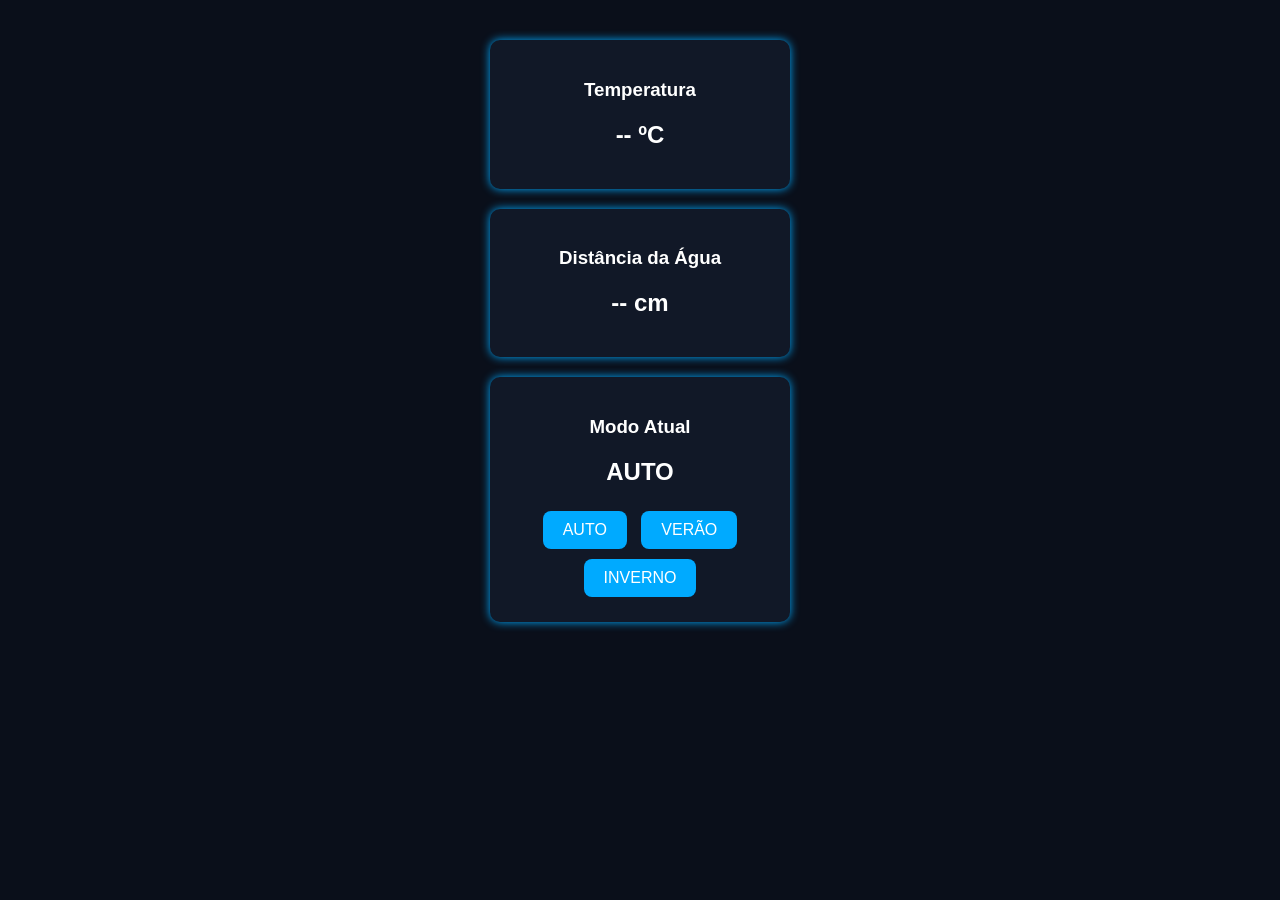
==== dashboard.html @ bf5988ee "primeiro commit" ====
<!DOCTYPE html>
<html lang="pt">
<head>
    <meta charset="UTF-8">
    <title>DogHouse Inteligente</title>
    <link rel="stylesheet" href="style.css">
    <script defer src="dashboard.js"></script>
</head>

<body>

    <div class="container">

        <!-- PAINEL TEMPERATURA -->
        <div class="panel">
            <h3>Temperatura</h3>
            <h2 id="temp">-- ºC</h2>
        </div>

        <!-- PAINEL ÁGUA -->
        <div class="panel">
            <h3>Distância da Água</h3>
            <h2 id="agua">-- cm</h2>
        </div>

        <!-- PAINEL MODO -->
        <div class="panel">
            <h3>Modo Atual</h3>
            <h2 id="modoAtual">AUTO</h2>

            <div class="botoes-modo">
                <button onclick="mudarModo('AUTO')">AUTO</button>
                <button onclick="mudarModo('VERAO')">VERÃO</button>
                <button onclick="mudarModo('INVERNO')">INVERNO</button>
            </div>
        </div>

    </div>

</body>
</html>
---- style.css ----
body {
    background: #0a0f1a;
    color: white;
    font-family: Arial;
    text-align: center;
}

.container {
    display: flex;
    flex-direction: column;
    gap: 20px;
    width: 300px;
    margin: auto;
    margin-top: 40px;
}

.panel {
    background: #111827;
    padding: 20px;
    border-radius: 10px;
    box-shadow: 0 0 10px #00aaff;
}

button {
    background: #00aaff;
    border: none;
    padding: 10px 20px;
    margin: 5px;
    border-radius: 8px;
    color: white;
    font-size: 16px;
    cursor: pointer;
}

button:hover {
    background: #0088cc;
}
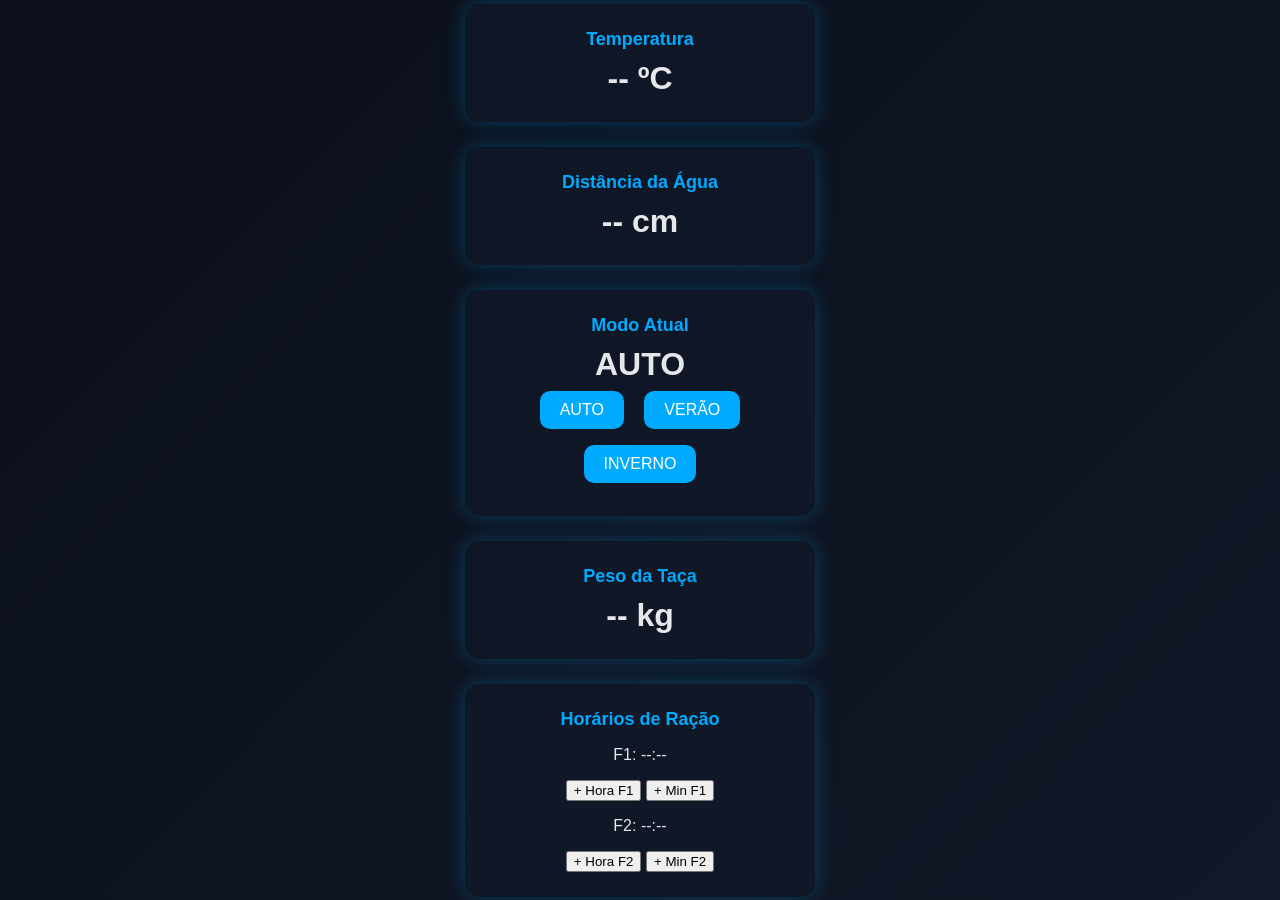
==== commit be464637: "nova atualização" ====
--- a/dashboard.html
+++ b/dashboard.html
@@ -11,19 +11,16 @@
 
     <div class="container">
 
-        <!-- PAINEL TEMPERATURA -->
         <div class="panel">
             <h3>Temperatura</h3>
             <h2 id="temp">-- ºC</h2>
         </div>
 
-        <!-- PAINEL ÁGUA -->
         <div class="panel">
             <h3>Distância da Água</h3>
             <h2 id="agua">-- cm</h2>
         </div>
 
-        <!-- PAINEL MODO -->
         <div class="panel">
             <h3>Modo Atual</h3>
             <h2 id="modoAtual">AUTO</h2>
@@ -35,6 +32,23 @@
             </div>
         </div>
 
+        <div class="panel">
+            <h3>Peso da Taça</h3>
+            <h2 id="peso">-- kg</h2>
+        </div>
+
+        <div class="panel">
+            <h3>Horários de Ração</h3>
+
+            <p>F1: <span id="f1hora">--:--</span></p>
+            <button onclick="alterarHora('F1', 'HORA')">+ Hora F1</button>
+            <button onclick="alterarHora('F1', 'MIN')">+ Min F1</button>
+
+            <p>F2: <span id="f2hora">--:--</span></p>
+            <button onclick="alterarHora('F2', 'HORA')">+ Hora F2</button>
+            <button onclick="alterarHora('F2', 'MIN')">+ Min F2</button>
+        </div>
+
     </div>
 
 </body>
--- a/style.css
+++ b/style.css
@@ -1,37 +1,108 @@
+/* ======== ESTILO GERAL ======== */
 body {
-    background: #0a0f1a;
-    color: white;
-    font-family: Arial;
+    margin: 0;
+    padding: 0;
+    background: linear-gradient(135deg, #0a0f1a, #111827);
+    color: #e5e7eb;
+    font-family: "Poppins", Arial, sans-serif;
+    display: flex;
+    justify-content: center;
+    align-items: center;
+    min-height: 100vh;
+}
+
+/* ======== LOGIN ======== */
+.login-box {
+    background: rgba(17, 24, 39, 0.85);
+    padding: 40px;
+    width: 350px;
+    border-radius: 15px;
+    box-shadow: 0 0 25px rgba(0, 170, 255, 0.4);
+    backdrop-filter: blur(10px);
     text-align: center;
 }
 
+.login-box h2 {
+    margin-bottom: 20px;
+    color: #00aaff;
+    font-size: 26px;
+}
+
+.login-box input {
+    width: 100%;
+    padding: 12px;
+    margin: 10px 0;
+    border-radius: 10px;
+    border: none;
+    outline: none;
+    background: #1f2937;
+    color: white;
+    font-size: 15px;
+}
+
+.login-box button {
+    width: 100%;
+    padding: 12px;
+    margin-top: 10px;
+    border-radius: 10px;
+    border: none;
+    background: #00aaff;
+    color: white;
+    font-size: 18px;
+    cursor: pointer;
+    transition: 0.2s;
+}
+
+.login-box button:hover {
+    background: #0088cc;
+}
+
+#error {
+    margin-top: 10px;
+    color: #ff4d4d;
+}
+
+/* ======== DASHBOARD ======== */
 .container {
     display: flex;
     flex-direction: column;
-    gap: 20px;
-    width: 300px;
-    margin: auto;
-    margin-top: 40px;
+    gap: 25px;
+    width: 350px;
 }
 
 .panel {
-    background: #111827;
-    padding: 20px;
-    border-radius: 10px;
-    box-shadow: 0 0 10px #00aaff;
+    background: rgba(17, 24, 39, 0.85);
+    padding: 25px;
+    border-radius: 15px;
+    box-shadow: 0 0 20px rgba(0, 170, 255, 0.3);
+    backdrop-filter: blur(10px);
+    text-align: center;
 }
 
-button {
+.panel h3 {
+    margin: 0;
+    font-size: 18px;
+    color: #00aaff;
+}
+
+.panel h2 {
+    margin: 10px 0 0;
+    font-size: 32px;
+    font-weight: bold;
+}
+
+.botoes-modo button {
+    padding: 10px 20px;
+    margin: 8px;
+    border-radius: 10px;
+    border: none;
     background: #00aaff;
-    border: none;
-    padding: 10px 20px;
-    margin: 5px;
-    border-radius: 8px;
     color: white;
     font-size: 16px;
     cursor: pointer;
+    transition: 0.2s;
 }
 
-button:hover {
+.botoes-modo button:hover {
     background: #0088cc;
 }
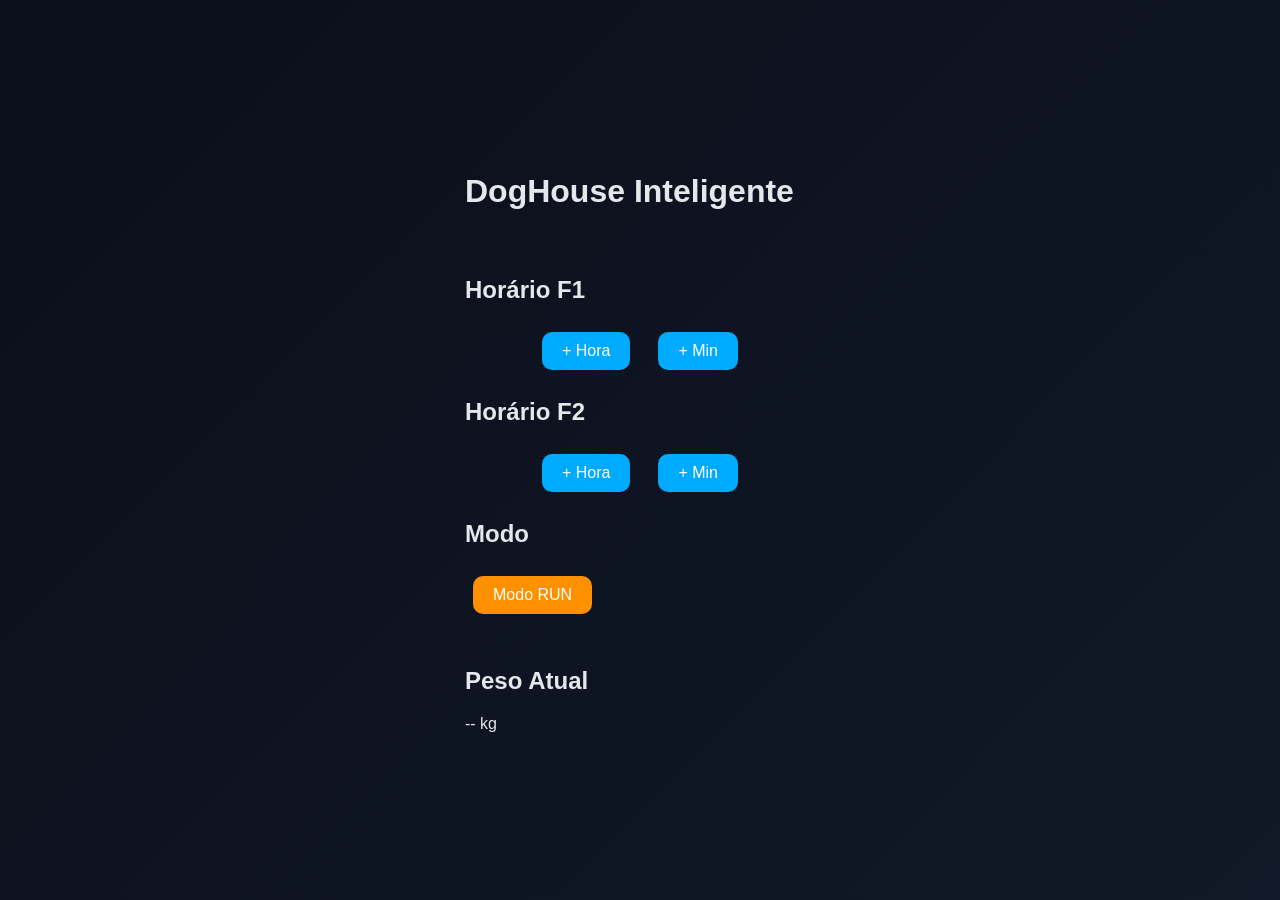
==== commit 61c48464: "Atualização completa: dashboard + horarios + RUN + design" ====
--- a/dashboard.html
+++ b/dashboard.html
@@ -4,52 +4,39 @@
     <meta charset="UTF-8">
     <title>DogHouse Inteligente</title>
     <link rel="stylesheet" href="style.css">
-    <script defer src="dashboard.js"></script>
 </head>
-
 <body>
 
     <div class="container">
 
-        <div class="panel">
-            <h3>Temperatura</h3>
-            <h2 id="temp">-- ºC</h2>
+        <h1>DogHouse Inteligente</h1>
+
+        <div class="painel-horarios">
+
+            <h2>Horário F1</h2>
+            <div class="linha-botoes">
+                <button class="btn-hora" onclick="alterarHora('F1','HORA')">+ Hora</button>
+                <button class="btn-min" onclick="alterarHora('F1','MIN')">+ Min</button>
+            </div>
+
+            <h2>Horário F2</h2>
+            <div class="linha-botoes">
+                <button class="btn-hora" onclick="alterarHora('F2','HORA')">+ Hora</button>
+                <button class="btn-min" onclick="alterarHora('F2','MIN')">+ Min</button>
+            </div>
+
+            <h2>Modo</h2>
+            <button class="btn-run" onclick="mudarParaRun()">Modo RUN</button>
+
         </div>
 
-        <div class="panel">
-            <h3>Distância da Água</h3>
-            <h2 id="agua">-- cm</h2>
-        </div>
-
-        <div class="panel">
-            <h3>Modo Atual</h3>
-            <h2 id="modoAtual">AUTO</h2>
-
-            <div class="botoes-modo">
-                <button onclick="mudarModo('AUTO')">AUTO</button>
-                <button onclick="mudarModo('VERAO')">VERÃO</button>
-                <button onclick="mudarModo('INVERNO')">INVERNO</button>
-            </div>
-        </div>
-
-        <div class="panel">
-            <h3>Peso da Taça</h3>
-            <h2 id="peso">-- kg</h2>
-        </div>
-
-        <div class="panel">
-            <h3>Horários de Ração</h3>
-
-            <p>F1: <span id="f1hora">--:--</span></p>
-            <button onclick="alterarHora('F1', 'HORA')">+ Hora F1</button>
-            <button onclick="alterarHora('F1', 'MIN')">+ Min F1</button>
-
-            <p>F2: <span id="f2hora">--:--</span></p>
-            <button onclick="alterarHora('F2', 'HORA')">+ Hora F2</button>
-            <button onclick="alterarHora('F2', 'MIN')">+ Min F2</button>
+        <div id="pesoBox">
+            <h2>Peso Atual</h2>
+            <p id="pesoValor">-- kg</p>
         </div>
 
     </div>
 
+    <script src="dashboard.js"></script>
 </body>
 </html>
--- a/style.css
+++ b/style.css
@@ -91,7 +91,11 @@
     font-weight: bold;
 }
 
-.botoes-modo button {
+/* ======== BOTÕES ======== */
+.botoes-modo button,
+.btn-hora,
+.btn-min,
+.btn-run {
     padding: 10px 20px;
     margin: 8px;
     border-radius: 10px;
@@ -103,6 +107,23 @@
     transition: 0.2s;
 }
 
-.botoes-modo button:hover {
+.botoes-modo button:hover,
+.btn-hora:hover,
+.btn-min:hover,
+.btn-run:hover {
     background: #0088cc;
 }
+
+.btn-run {
+    background: #ff9100;
+}
+
+.btn-run:hover {
+    background: #e67e00;
+}
+
+.linha-botoes {
+    display: flex;
+    justify-content: center;
+    gap: 12px;
+}
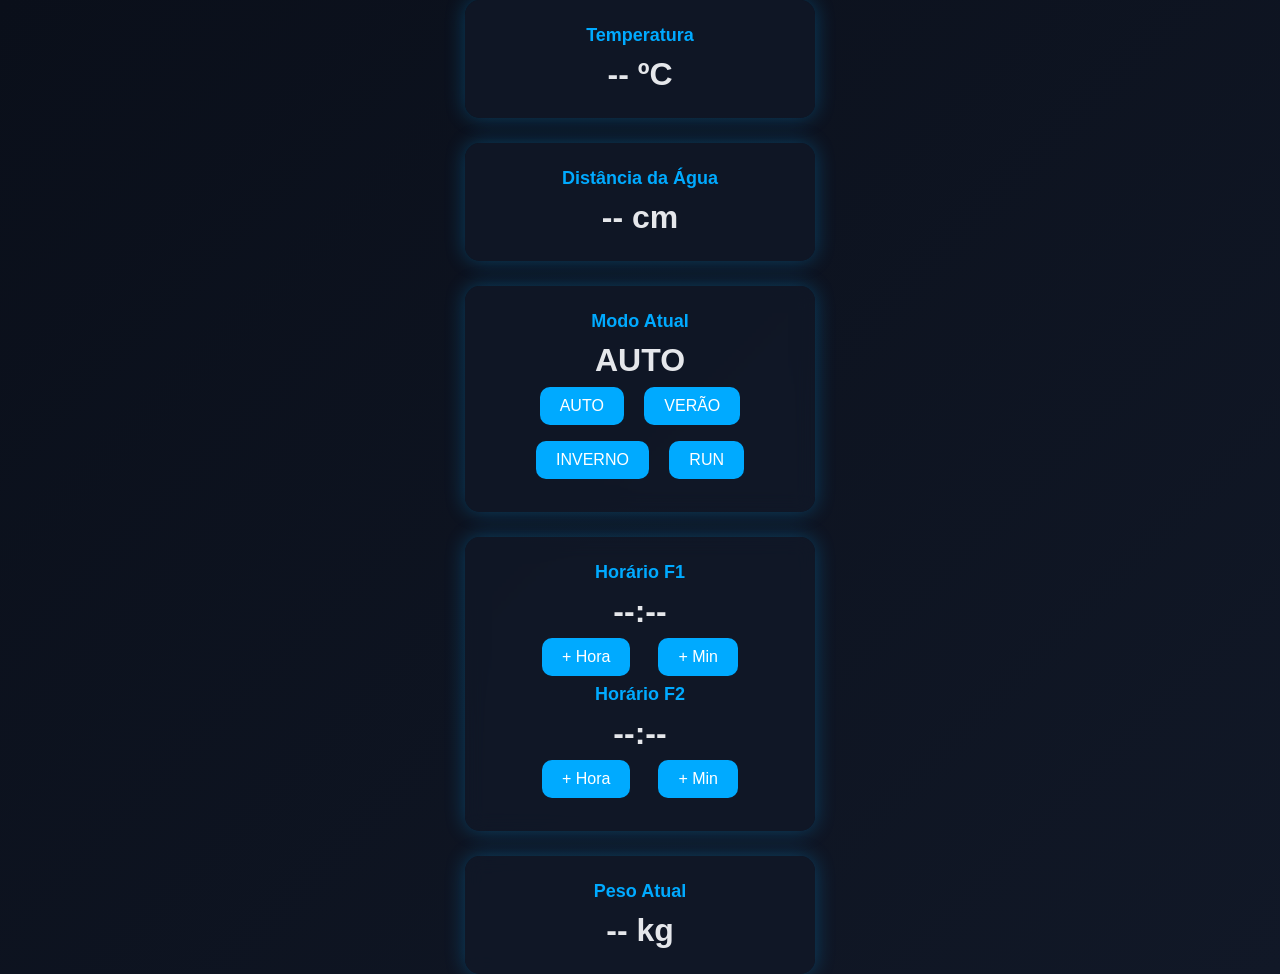
==== commit ccf8289e: "Atualização completa: dashboard + horarios + RUN + design" ====
--- a/dashboard.html
+++ b/dashboard.html
@@ -4,39 +4,64 @@
     <meta charset="UTF-8">
     <title>DogHouse Inteligente</title>
     <link rel="stylesheet" href="style.css">
+    <script defer src="dashboard.js"></script>
 </head>
+
 <body>
 
     <div class="container">
 
-        <h1>DogHouse Inteligente</h1>
+        <!-- TEMPERATURA -->
+        <div class="panel">
+            <h3>Temperatura</h3>
+            <h2 id="temp">-- ºC</h2>
+        </div>
 
-        <div class="painel-horarios">
+        <!-- ÁGUA -->
+        <div class="panel">
+            <h3>Distância da Água</h3>
+            <h2 id="agua">-- cm</h2>
+        </div>
 
-            <h2>Horário F1</h2>
+        <!-- MODO -->
+        <div class="panel">
+            <h3>Modo Atual</h3>
+            <h2 id="modoAtual">AUTO</h2>
+
+            <div class="botoes-modo">
+                <button onclick="mudarModo('AUTO')">AUTO</button>
+                <button onclick="mudarModo('VERAO')">VERÃO</button>
+                <button onclick="mudarModo('INVERNO')">INVERNO</button>
+                <button class="btn-run" onclick="mudarModo('RUN')">RUN</button>
+            </div>
+        </div>
+
+        <!-- HORÁRIOS -->
+        <div class="panel">
+            <h3>Horário F1</h3>
+            <h2 id="f1hora">--:--</h2>
+
             <div class="linha-botoes">
                 <button class="btn-hora" onclick="alterarHora('F1','HORA')">+ Hora</button>
                 <button class="btn-min" onclick="alterarHora('F1','MIN')">+ Min</button>
             </div>
 
-            <h2>Horário F2</h2>
+            <h3>Horário F2</h3>
+            <h2 id="f2hora">--:--</h2>
+
             <div class="linha-botoes">
                 <button class="btn-hora" onclick="alterarHora('F2','HORA')">+ Hora</button>
                 <button class="btn-min" onclick="alterarHora('F2','MIN')">+ Min</button>
             </div>
-
-            <h2>Modo</h2>
-            <button class="btn-run" onclick="mudarParaRun()">Modo RUN</button>
-
         </div>
 
-        <div id="pesoBox">
-            <h2>Peso Atual</h2>
-            <p id="pesoValor">-- kg</p>
+        <!-- PESO -->
+        <div class="panel">
+            <h3>Peso Atual</h3>
+            <h2 id="pesoValor">-- kg</h2>
         </div>
 
     </div>
 
-    <script src="dashboard.js"></script>
 </body>
 </html>
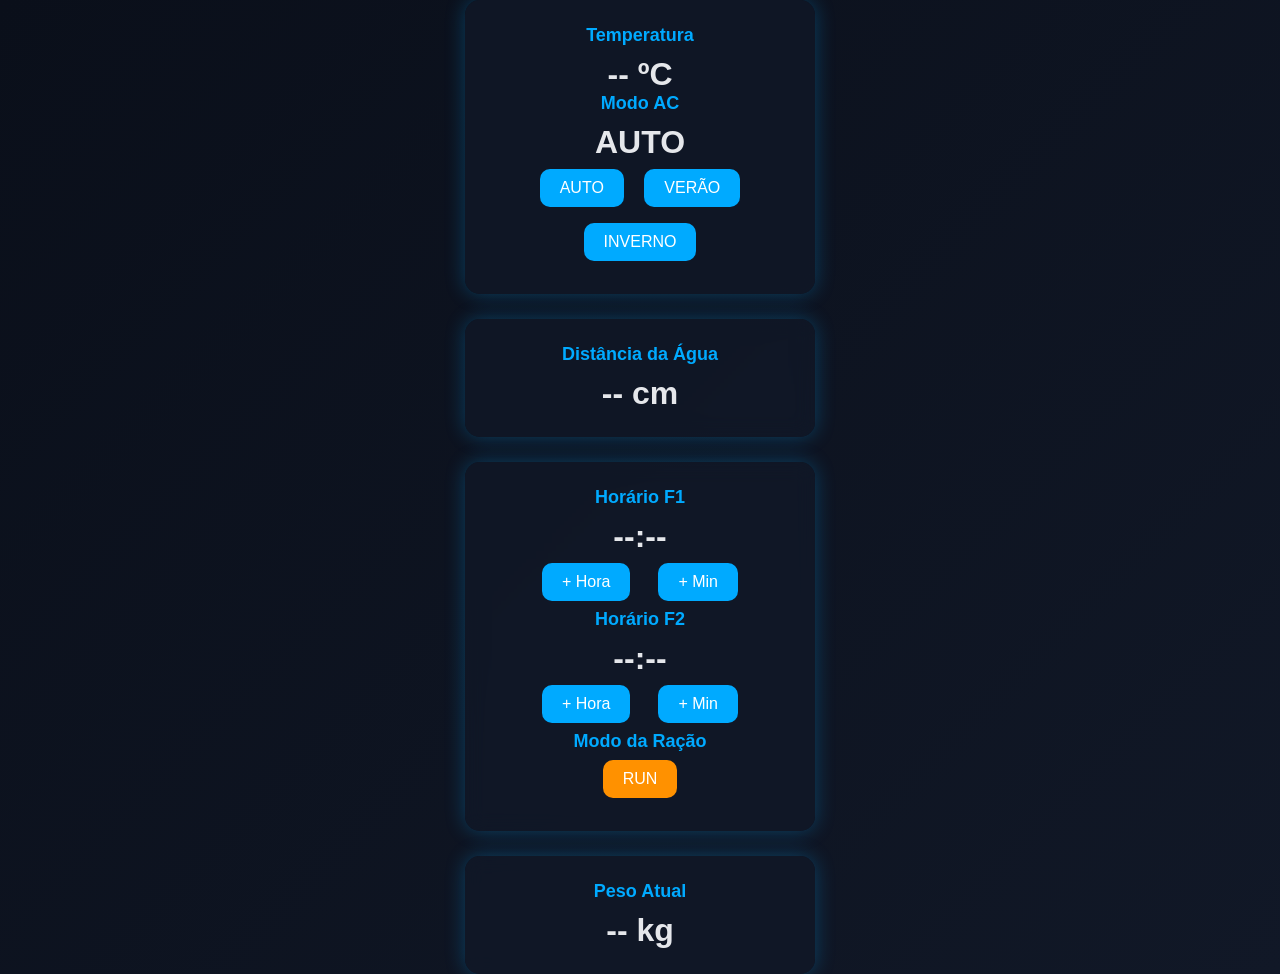
==== commit 4a59ba88: "Atualização: modo RUN corrigido + dashboard final" ====
--- a/dashboard.html
+++ b/dashboard.html
@@ -11,32 +11,28 @@
 
     <div class="container">
 
-        <!-- TEMPERATURA -->
+        <!-- PAINEL DO AR CONDICIONADO -->
         <div class="panel">
             <h3>Temperatura</h3>
             <h2 id="temp">-- ºC</h2>
+
+            <h3>Modo AC</h3>
+            <h2 id="modoAtual">AUTO</h2>
+
+            <div class="botoes-modo">
+                <button onclick="mudarModoAC('AUTO')">AUTO</button>
+                <button onclick="mudarModoAC('VERAO')">VERÃO</button>
+                <button onclick="mudarModoAC('INVERNO')">INVERNO</button>
+            </div>
         </div>
 
-        <!-- ÁGUA -->
+        <!-- PAINEL DO BEBEDOURO -->
         <div class="panel">
             <h3>Distância da Água</h3>
             <h2 id="agua">-- cm</h2>
         </div>
 
-        <!-- MODO -->
-        <div class="panel">
-            <h3>Modo Atual</h3>
-            <h2 id="modoAtual">AUTO</h2>
-
-            <div class="botoes-modo">
-                <button onclick="mudarModo('AUTO')">AUTO</button>
-                <button onclick="mudarModo('VERAO')">VERÃO</button>
-                <button onclick="mudarModo('INVERNO')">INVERNO</button>
-                <button class="btn-run" onclick="mudarModo('RUN')">RUN</button>
-            </div>
-        </div>
-
-        <!-- HORÁRIOS -->
+        <!-- PAINEL DA RAÇÃO -->
         <div class="panel">
             <h3>Horário F1</h3>
             <h2 id="f1hora">--:--</h2>
@@ -53,6 +49,9 @@
                 <button class="btn-hora" onclick="alterarHora('F2','HORA')">+ Hora</button>
                 <button class="btn-min" onclick="alterarHora('F2','MIN')">+ Min</button>
             </div>
+
+            <h3>Modo da Ração</h3>
+            <button class="btn-run" onclick="mudarModoRacao()">RUN</button>
         </div>
 
         <!-- PESO -->
